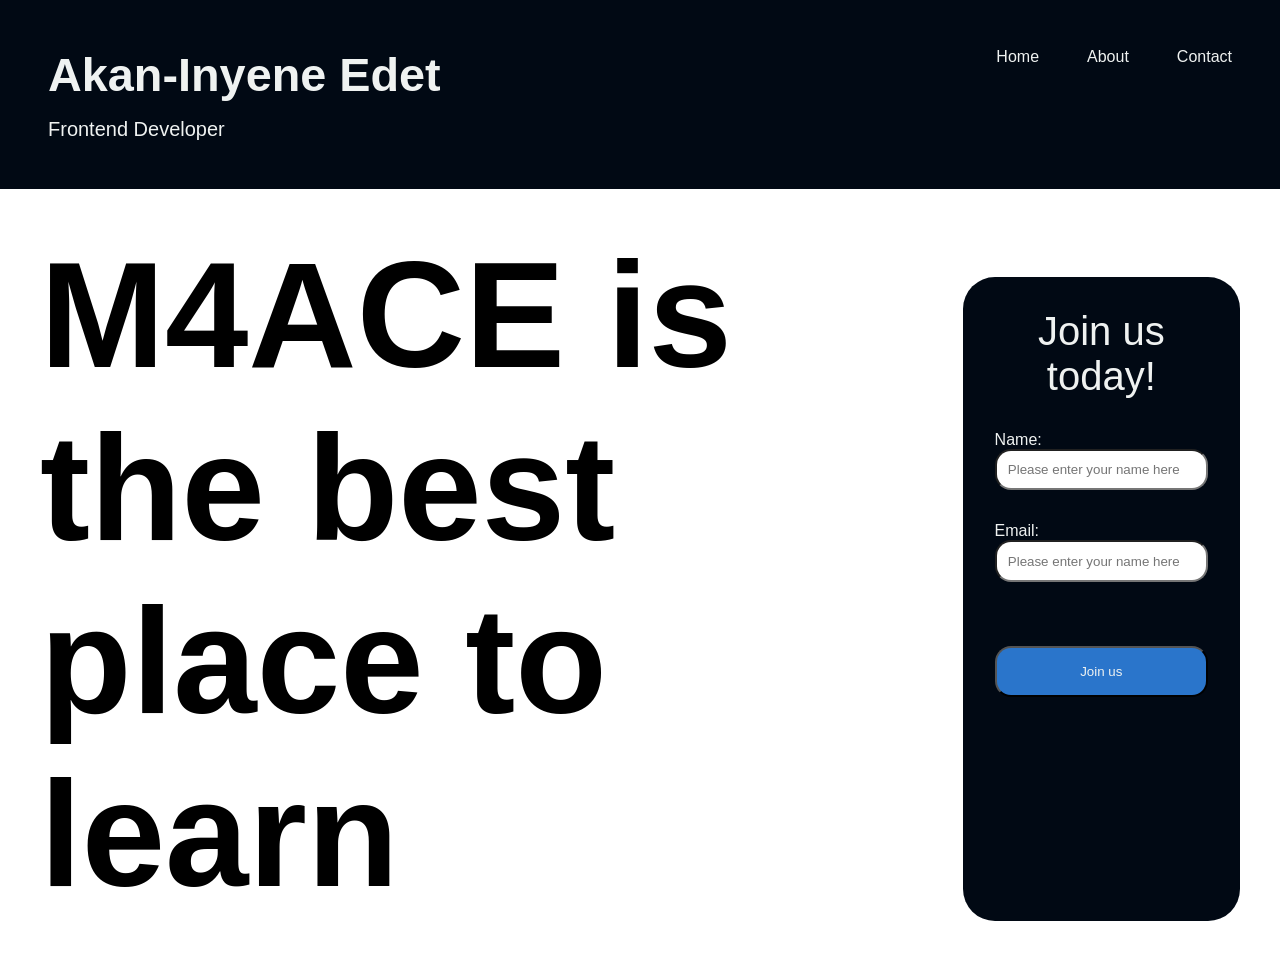
==== m4ace/flex-box-assignment/index.html @ 1f4bdb78 "modified" ====
<!DOCTYPE html>
<html lang="en">

<head>
    <meta charset="UTF-8">
    <meta name="viewport" content="width=device-width, initial-scale=1.0">
    <link rel="stylesheet" href="style.css">
    <title>Assignment</title>
</head>

<body>
    <nav>
        <div class="nav-left">
            <h3>Akan-Inyene Edet</h3>
            <p class="my-name">Frontend Developer</p>
        </div>
        <div class="nav-right">
            <p><a href="">Home</a></p>
            <p><a href="">About</a></p>
            <p><a href="">Contact</a></p>
        </div>

    </nav>

    <section>
        <div class="body-text">
            M4ACE is the best place to learn
        </div>

        <form>
            <p class="form-text">Join us today!</p>

            <label for="name">Name:</label>
            <input type="text" name="name" id="name" placeholder="Please enter your name here">


            <label for="email">Email:</label>
            <input type="email" name="email" id="email" placeholder="Please enter your name here">


            <button>Join us</button>

        </form>

    </section>
</body>

</html>
---- m4ace/flex-box-assignment/style.css ----
:root {
    --background: #EFF2F1;
    --primary: #010914;
    --secondary: #2A75CB;
}

* {
    box-sizing: border-box;
    font-family: 'Segoe UI', Tahoma, Geneva, Verdana, sans-serif;
    margin: 0;
}

body {
    margin: 0;
}

a {
    text-decoration: none;
    color: var(--background);
}

nav {
    background-color: var(--primary);
    color: var(--background);
    display: flex;
    justify-content: space-between;
    padding: 3rem;
}

.nav-left {
    font-weight: 700px;
    font-size: 40px;
}

.my-name {
    font-size: 20px;
    padding-top: 1rem;
}

.nav-right {
    display: flex;
    gap: 3rem;
}

section {
    display: flex;
    margin: 2.5rem;
    justify-content: space-between;
}

.body-text {
    font-size: 150px;
    font-weight: 900;
}

form {
    display: flex;
    flex-direction: column;
    background-color: var(--primary);
    color: var(--background);
    border-radius: 2rem;
    padding: 2rem;
    width: 50%;
    margin-top: 3rem;
}

.form-text {
    margin-bottom: 2rem;
    font-size: 40px;
    text-align: center;
}

input {
    margin-bottom: 2rem;
    padding: .7rem;
    border-radius: 1rem;
}


button {
    color: var(--background);
    background-color: var(--secondary);
    padding: 1rem;
    border-radius: 1rem;
    margin-top: 2rem;
}
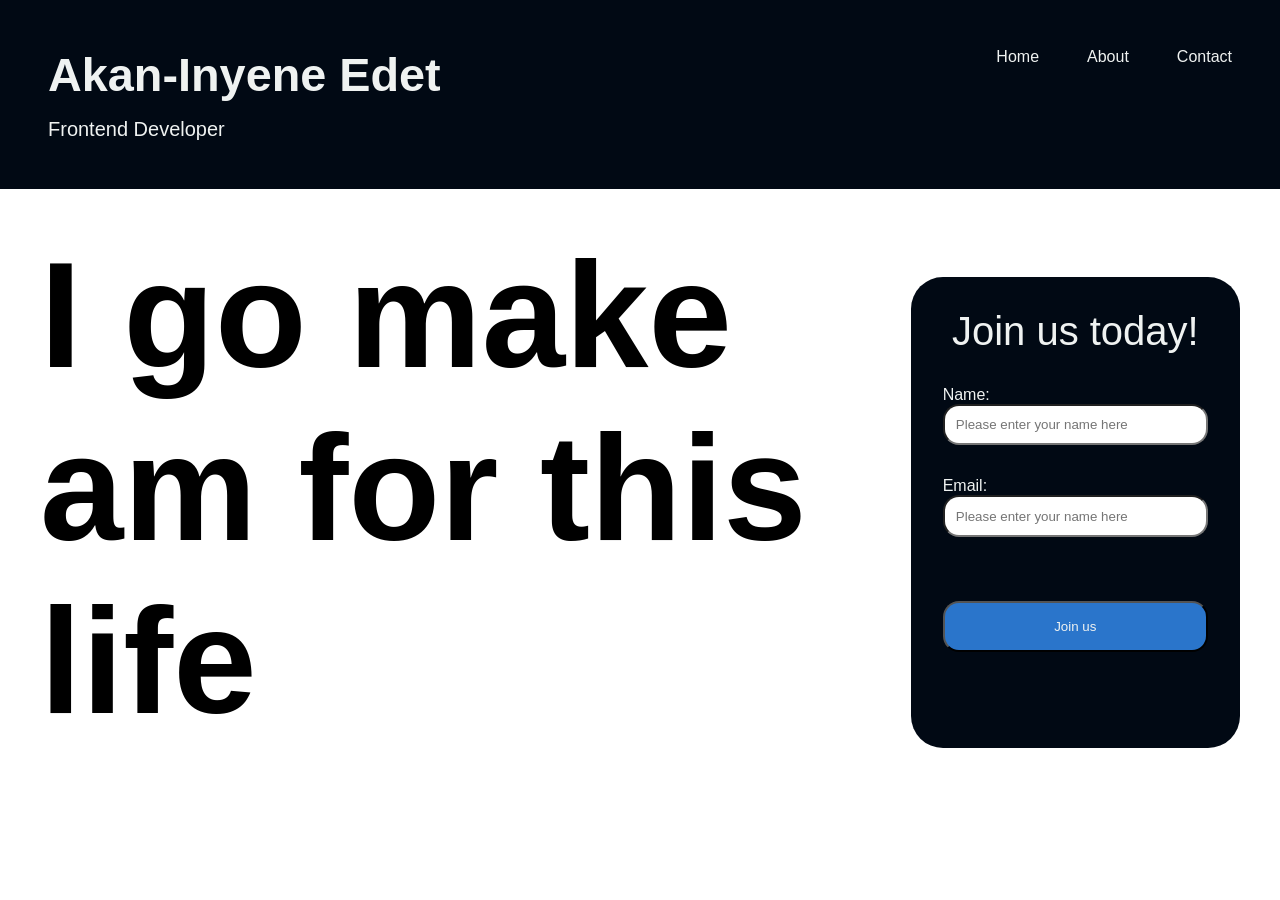
==== commit ffdad6be: "new text" ====
--- a/m4ace/flex-box-assignment/index.html
+++ b/m4ace/flex-box-assignment/index.html
@@ -24,7 +24,7 @@
 
     <section>
         <div class="body-text">
-            M4ACE is the best place to learn
+            I go make am for this life
         </div>
 
         <form>
--- a/m4ace/flex-box-assignment/style.css
+++ b/m4ace/flex-box-assignment/style.css
@@ -84,3 +84,42 @@
     border-radius: 1rem;
     margin-top: 2rem;
 }
+
+@media screen and (max-width: 768px) {
+    
+    nav {
+        flex-direction: column;
+        align-items: center;
+        padding: 1.5rem;
+        gap: 1.5rem;
+    }
+
+    .nav-right {
+        gap: 1.5rem;
+        font-size: 0.9rem;
+    }
+
+
+    .body-text {
+        font-size: 3.5rem; 
+        line-height: 1.1;
+        text-align: center;
+    }
+
+    section {
+        flex-direction: column;
+        align-items: center;
+        margin: 1.5rem;
+    }
+
+    form {
+        width: 100%;
+        margin-top: 2rem;
+        padding: 1.5rem;
+    }
+
+    .form-text {
+        font-size: 1.5rem;
+    }
+}
+
